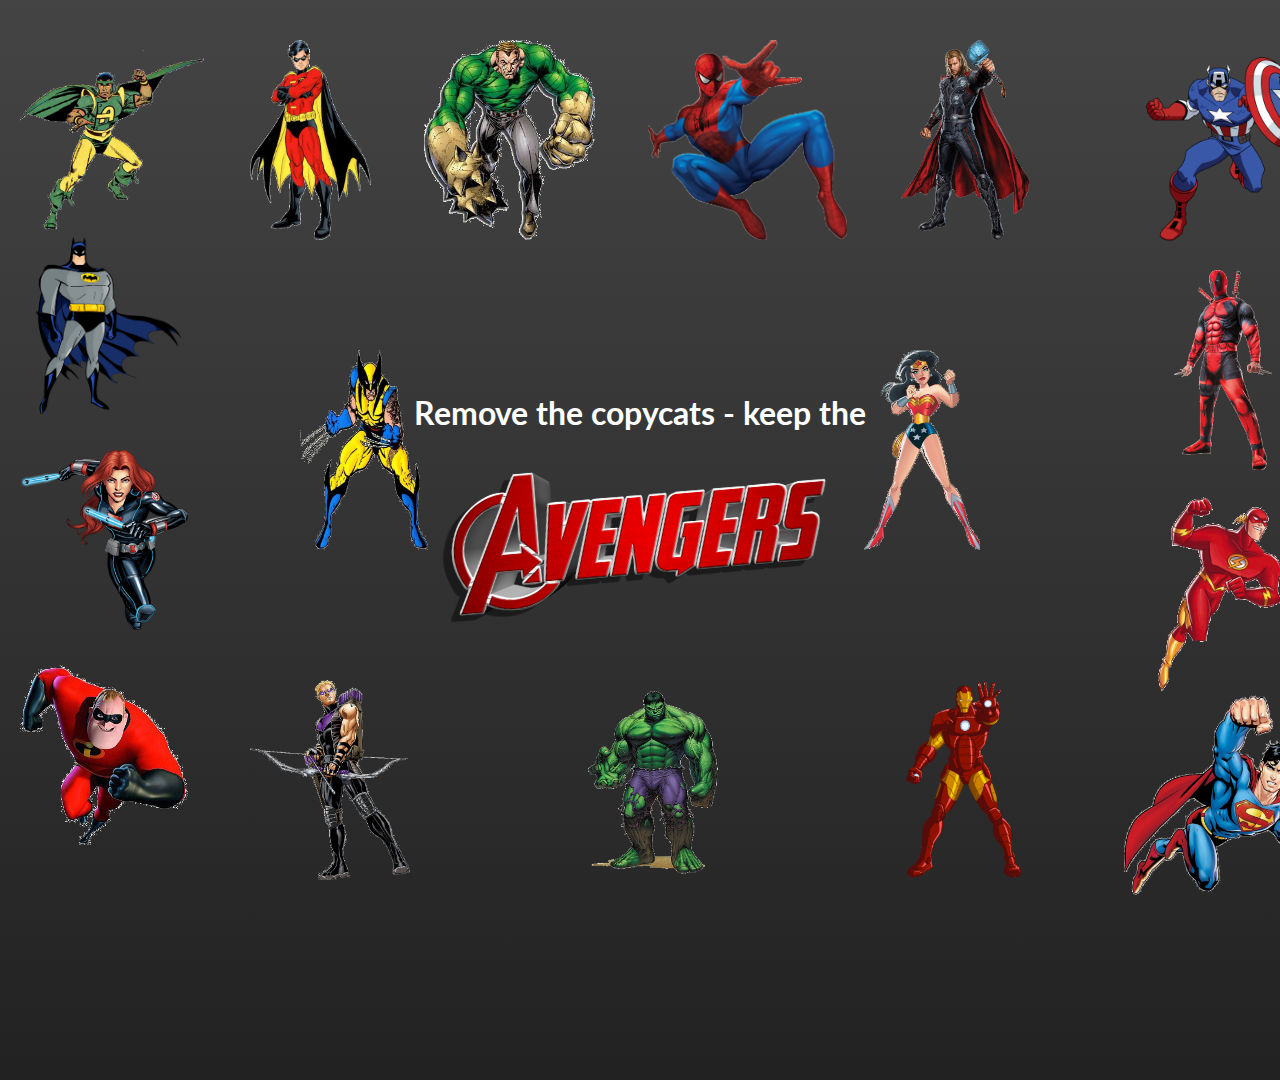
==== index.html @ 93ccc8f4 "first commit" ====
<!DOCTYPE html>
<html>
  <head>
    <meta charset="utf-9" />
    <link rel="stylesheet" href="styles.css" />
    <link rel="preconnect" href="https://fonts.gstatic.com" />
    <link
      href="https://fonts.googleapis.com/css2?family=Lato&display=swap"
      rel="stylesheet"
    />
    <link rel="icon" href="images/avengers icon.png" />
    <title>AVENGERS</title>
  </head>
  <body>
    <div class="hero-section-text">
      <h1>Remove the copycats - keep the</h1>
    </div>
    <div class="hero-section-image">
      <a href="about.html"> <img src="images/avengers-logo.png" /></a>
    </div>
    <div class="left-side-images">
      <img src="images/amazing-man.png" class="amazing-man" />
      <img
        src="images/batman-arkham-city-batgirl-summer-gleeson-animated-series-batman-c6f95c5d2532245289a01b6e93c1216d.png"
        class="batman"
      />
      <img src="images/black-widow.png" class="black-widow" />
      <img src="images/bob.png" class="bob" />
    </div>
    <div class="right-side-images">
      <img
        src="images/captain-america-cartoon-avengers.png"
        class="captain-america"
      />
      <img src="images/deadpool.png" class="deadpool" />
      <img src="images/flash.png" class="flash" />
      <img src="images/superman.png" class="superman" />
    </div>
    <div class="top-images">
      <img src="images/robin.png" class="robin" />
      <img src="images/Sandman.png" class="sandman" />
      <img src="images/spiderman.png" class="spiderman" />
      <img src="images/thor.png" class="thor" />
    </div>

    <div class="bottom-images">
      <img src="images/hawkeye.png" class="hawkeye" />
      <img src="images/hulken.png" class="hulken" />
      <img src="images/iron man.png" class="iron-man" />
    </div>
    <div class="mid-left-images">
      <img src="images/wolverine.png" class="wolverine" />
    </div>
    <div class="mid-right-images">
      <img src="images/wonderwoman.png" class="wonderwoman" />
    </div>
  </body>
</html>
---- styles.css ----
* {
  margin: 0;
  padding: 0;
  font-family: "Lato", sans-serif;
}

body {
  background: linear-gradient(#444, #222);
  background-repeat: no-repeat;
  width: 100%;
  height: 120vh;
  color: white;
  text-align: center;
}

.hero-section-text {
  width: 100%;
  height: 40%;
  display: flex;
  justify-content: center;
  align-items: flex-end;
}

.hero-section-text h1 {
  width: 100%;
  font-size: 2rem;
  z-index: 9;
}

.hero-section-image img {
  height: 200px;
  transform: rotate(-5deg);
  margin-left: 0px;
  transition: all 0.2s ease-in-out;
}

.hero-section-image img:hover {
  transform: scale(2.4);
}

.left-side-images {
  position: absolute;
  top: 0;
  left: 0;
  right: 80%;
  bottom: 0;
  margin: 50px 20px;
  display: flex;
  flex-wrap: wrap;
}

.right-side-images {
  position: absolute;
  top: 0;
  left: 80%;
  right: 0;
  bottom: 0;
  margin: 50px 100px;
  display: flex;
  flex-wrap: wrap;
}

.top-images {
  position: absolute;
  top: 0;
  left: 0;
  right: 0;
  bottom: 70%;
  display: flex;
  flex-wrap: wrap;
  margin: 40px 250px;
  justify-content: space-between;
}

.bottom-images {
  position: absolute;
  top: 80%;
  left: 0;
  right: 0;
  bottom: 0;
  display: flex;
  flex-wrap: wrap;
  margin: -40px 250px;
  justify-content: space-between;
}

.amazing-man {
  position: relative;
  height: 180px;
  animation: drop 2s forwards ease-in-out paused;
  z-index: 9;
}

.amazing-man:active {
  animation: drop running;
}

.batman {
  height: 180px;
  animation: run 2s forwards ease-in-out paused;
  z-index: 9;
  position: relative;
}

.batman:active {
  animation: run running;
}

batman:hover {
  cursor: pointer;
}

.black-widow {
  height: 180px;
  margin-right: 90px;
  margin-top: 30px;
  animation-name: move2;
  animation-iteration-count: 1;
  animation-duration: 1s;
  animation-delay: 0;
  animation-timing-function: ease-in-out;
  animation-fill-mode: forwards;
}

.bob {
  height: 180px;
  margin-top: 30px;
  animation: up 2s forwards ease-in-out paused;
  z-index: 9;
  position: relative;
}

.bob:active {
  animation: up running;
}

.captain-america {
  height: 200px;
}

.deadpool {
  height: 200px;
  margin-top: 20px;
  margin-left: 50px;
  animation: fadeout 2s forwards ease-in-out paused;
  z-index: 9;
}

.deadpool:active {
  animation: fadeout running;
}

.flash {
  height: 200px;
  margin-top: 25px;
  margin-left: 30px;
  animation: fadeout 2s forwards ease-in-out paused;
  z-index: 9;
}

.flash:active {
  animation: fadeout running;
}

.hawkeye {
  height: 200px;
}

.hulken {
  height: 200px;
}

.iron-man {
  height: 200px;
}

.robin {
  height: 200px;
  animation: fadeout 2s forwards ease-in-out paused;
  z-index: 9;
}

.robin:active {
  animation: fadeout running;
}

.sandman {
  height: 200px;
  animation: fadeout 2s forwards ease-in-out paused;
  z-index: 9;
}

.sandman:active {
  animation: fadeout running;
}

.spiderman {
  position: relative;
  height: 200px;
  animation: dropspin 2s forwards ease-in-out paused;
  z-index: 9;
}

.spiderman:active {
  animation: dropspin running;
}

.superwoman {
  position: relative;
  height: 200px;
  animation: fadeout 2s forwards ease-in-out paused;
}

.supwerwoman:active {
  animation: fadeout 2s running;
}

.superman {
  height: 200px;
  animation: up 2s forwards ease-in-out paused;
  z-index: 9;
  position: relative;
}

.superman:active {
  animation: up running;
}

.thor {
  height: 200px;
}

.mid-left-images {
  position: absolute;
  left: 0;
  right: 50;
  top: 0;
  display: flex;
  flex-wrap: wrap;
  justify-content: space-between;
}

.mid-right-images {
  position: absolute;
  left: 50;
  right: 0;
  top: 0;
  display: flex;
  flex-wrap: wrap;
  justify-content: center;
}

.wonderwoman {
  height: 200px;
  margin-top: 350px;
  margin-right: 300px;
  animation: drop 2s forwards ease-in-out paused;
  z-index: 100;
  position: relative;
}

.wonderwoman:active {
  animation: drop 2s forwards ease-in-out running;
}

.wolverine {
  height: 200px;
  margin-top: 350px;
  margin-left: 300px;
  width: 25%;
  animation: fadeout2 2s forwards ease-in-out paused;
  z-index: 9;
}

.wolverine:active {
  animation: fadeout2 running;
}

@keyframes fadeout {
  0% {
    opacity: 1;
  }

  100% {
    opacity: 0;
  }
}

@keyframes fadeout2 {
  0% {
    opacity: 1;
  }

  100% {
    opacity: 0;
  }
}

@keyframes flyaway {
  0% {
    left: 0;
    top: 0;
  }
  100% {
    left: 500;
    top: 500;
  }
}

@keyframes drop {
  0% {
    top: 0;
  }
  100% {
    top: 5000px;
  }
}

@keyframes dropspin {
  0% {
    top: 0;
  }
  100% {
    top: 5000px;
    transform: rotate(7200deg);
  }
}

@keyframes up {
  0% {
    bottom: 0;
  }
  100% {
    bottom: 5000px;
  }
}

@keyframes run {
  0% {
    left: 0;
  }
  100% {
    left: 5000px;
  }
}
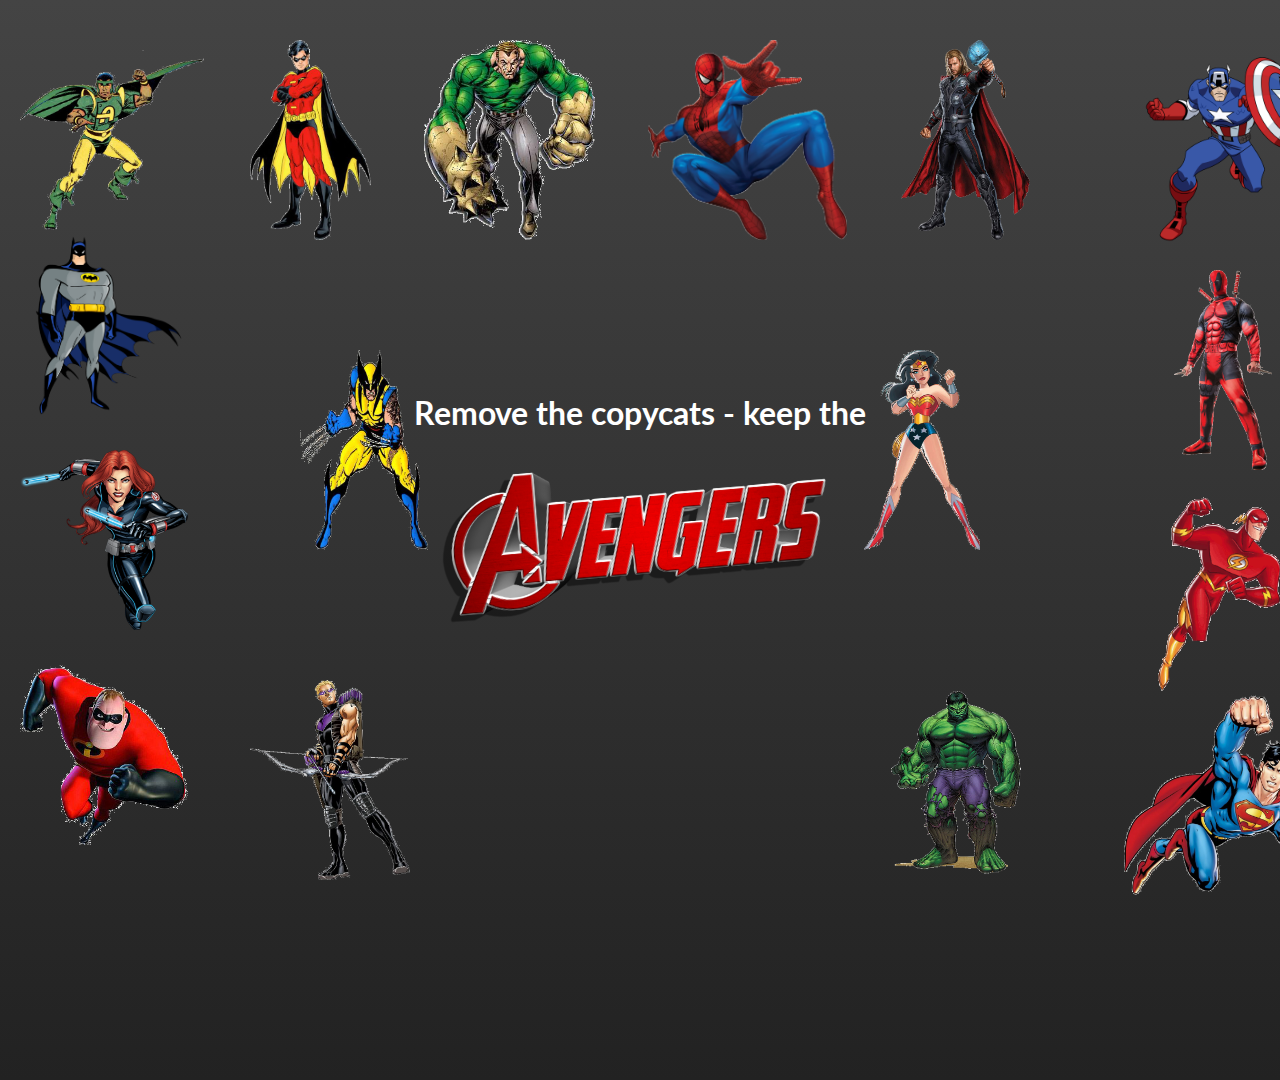
==== commit 57c77df4: "Add files via upload" ====
--- a/index.html
+++ b/index.html
@@ -1,58 +1,66 @@
 <!DOCTYPE html>
 <html>
   <head>
-    <meta charset="utf-9" />
+    <meta charset="utf-8" lang="eng" />
     <link rel="stylesheet" href="styles.css" />
+    <!-- Nedenfor har vi importert en Google Font-->
     <link rel="preconnect" href="https://fonts.gstatic.com" />
     <link
       href="https://fonts.googleapis.com/css2?family=Lato&display=swap"
       rel="stylesheet"
     />
+    <!-- Her har vi lagt inn Avengers som nettsiden sitt ikon-->
     <link rel="icon" href="images/avengers icon.png" />
     <title>AVENGERS</title>
   </head>
   <body>
+    <!-- Teksten på siden + Avengers logoen-->
     <div class="hero-section-text">
       <h1>Remove the copycats - keep the</h1>
     </div>
     <div class="hero-section-image">
-      <a href="about.html"> <img src="images/avengers-logo.png" /></a>
+      <a href="about.html">
+        <img src="images/avengers-logo.png" alt="avengers"
+      /></a>
     </div>
+    <!-- Her har vi delt inn siden i forskjellige divs, som vi bruker som "kontainere" for hvor vi ville plassere bildene-->
     <div class="left-side-images">
-      <img src="images/amazing-man.png" class="amazing-man" />
+      <img src="images/amazing-man.png" class="amazing-man" alt="amazing-man" />
       <img
         src="images/batman-arkham-city-batgirl-summer-gleeson-animated-series-batman-c6f95c5d2532245289a01b6e93c1216d.png"
         class="batman"
+        alt="batman"
       />
-      <img src="images/black-widow.png" class="black-widow" />
-      <img src="images/bob.png" class="bob" />
+      <img src="images/black-widow.png" class="black-widow" alt="black-widow" />
+      <img src="images/bob.png" class="bob" alt="bob" />
     </div>
     <div class="right-side-images">
       <img
         src="images/captain-america-cartoon-avengers.png"
         class="captain-america"
+        alt="captain-america"
       />
-      <img src="images/deadpool.png" class="deadpool" />
-      <img src="images/flash.png" class="flash" />
-      <img src="images/superman.png" class="superman" />
+      <img src="images/deadpool.png" class="deadpool" alt="deadpool" />
+      <img src="images/flash.png" class="flash" alt="flash" />
+      <img src="images/superman.png" class="superman" alt="superman" />
     </div>
     <div class="top-images">
-      <img src="images/robin.png" class="robin" />
-      <img src="images/Sandman.png" class="sandman" />
-      <img src="images/spiderman.png" class="spiderman" />
-      <img src="images/thor.png" class="thor" />
+      <img src="images/robin.png" class="robin" alt="robin" />
+      <img src="images/Sandman.png" class="sandman" alt="sandman" />
+      <img src="images/spiderman.png" class="spiderman" alt="spiderman" />
+      <img src="images/thor.png" class="thor" alt="thor" />
     </div>
 
     <div class="bottom-images">
-      <img src="images/hawkeye.png" class="hawkeye" />
-      <img src="images/hulken.png" class="hulken" />
-      <img src="images/iron man.png" class="iron-man" />
+      <img src="images/hawkeye.png" class="hawkeye" alt="hawkeye" />
+      <img src="images/hulken.png" class="hulken" alt="hulken/>
+      <img src="images/iron man.png" class="iron-man" alt="iron-man" />
     </div>
     <div class="mid-left-images">
-      <img src="images/wolverine.png" class="wolverine" />
+      <img src="images/wolverine.png" class="wolverine" alt="wolverine" />
     </div>
     <div class="mid-right-images">
-      <img src="images/wonderwoman.png" class="wonderwoman" />
+      <img src="images/wonderwoman.png" class="wonderwoman" alt="wonderwoman" />
     </div>
   </body>
 </html>
--- a/styles.css
+++ b/styles.css
@@ -1,8 +1,12 @@
+/* Gir hele dokukmentet 0 margin og padding, og velger font */
+
 * {
   margin: 0;
   padding: 0;
   font-family: "Lato", sans-serif;
 }
+
+/* Styler body */
 
 body {
   background: linear-gradient(#444, #222);
@@ -13,6 +17,8 @@
   text-align: center;
 }
 
+/* Styler teksten på siden */
+
 .hero-section-text {
   width: 100%;
   height: 40%;
@@ -27,6 +33,8 @@
   z-index: 9;
 }
 
+/* Styler Avengers-logoen */
+
 .hero-section-image img {
   height: 200px;
   transform: rotate(-5deg);
@@ -37,6 +45,8 @@
 .hero-section-image img:hover {
   transform: scale(2.4);
 }
+
+/* Styler de forskjellige bilde-kontainerne */
 
 .left-side-images {
   position: absolute;
@@ -83,6 +93,8 @@
   margin: -40px 250px;
   justify-content: space-between;
 }
+
+/* Styler alle figurene og aktiverer animasjonene */
 
 .amazing-man {
   position: relative;
@@ -276,6 +288,8 @@
   animation: fadeout2 running;
 }
 
+/* Animasjoner */
+
 @keyframes fadeout {
   0% {
     opacity: 1;
